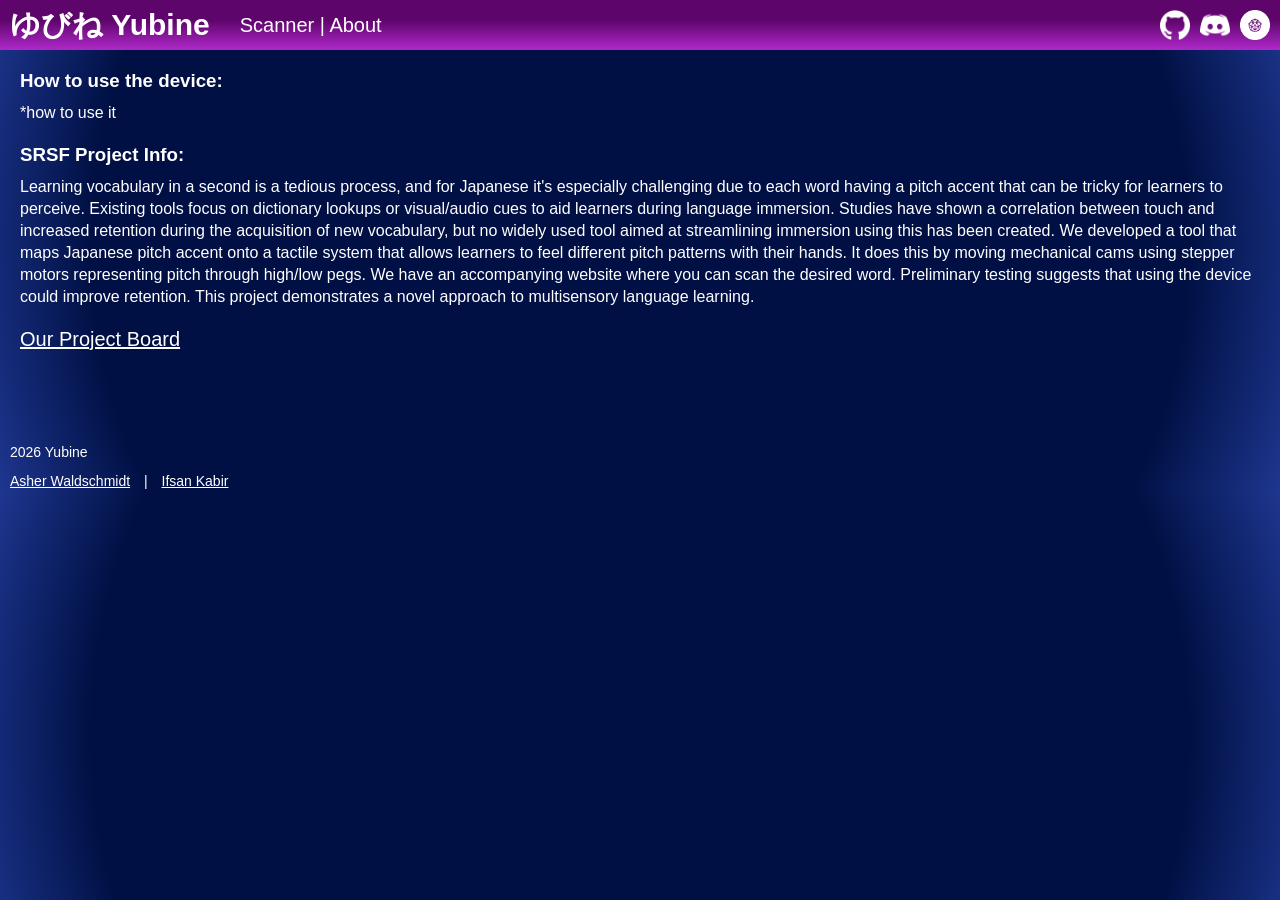
==== about.html @ 2ee499b9 "Changed styles and added about page" ====
<!DOCTYPE html>
<html>
<head>
    <meta charset="UTF-8">
    <meta name="viewport" content="width=device-width, initial-scale=1.0">
    <link rel="stylesheet" type="text/css" href="styles.css">
    <title>Yubine Japanese Tool | by Asher</title>

</head>
<body>
    <nav class="top_header">
        <h1 style="font-size: 30px;">ゆびね  Yubine</h1>
        <div class="nav_Sub_Pages">
            <a style="text-decoration: none" href="scanner.html">Scanner</a> |
            <a style="text-decoration: none" href="about.html">About</a>
        </div>
        <div class="icons">
            <a href="https://github.com/Yay-Inc/Yubine-Japanese-Tool">
                <img src="assets/github-white-icon.png" width=auto height="30">
            </a>
            <a href="https://discord.com">
                <img src="assets/discord-white-icon.png" width=auto height="30">
            </a>
            <a href="https://partner.projectboard.world/ysc/project/yubine-a-haptic-japanese-learning-tool">
                <img src="assets/projectboard-logo.png" width=auto height="30">
            </a>
        </div>
    </nav>

    <div class="about_stuff">
        <h3>
            How to use the device:
        </h3>
        <p>
            *how to use it
        </p>

        <h3>
            SRSF Project Info:
        </h3>
        <p>
            Learning vocabulary in a second is a tedious process, and for Japanese it's especially challenging due to each word having a pitch accent that can be tricky for learners to perceive. Existing tools focus on dictionary lookups or visual/audio cues to aid learners during language immersion. Studies have shown a correlation between touch and increased retention during the acquisition of new vocabulary, but no widely used tool aimed at streamlining immersion using this has been created. We developed a tool that maps Japanese pitch accent onto a tactile system that allows learners to feel different pitch patterns with their hands. It does this by moving mechanical cams using stepper motors representing pitch through high/low pegs. We have an accompanying website where you can scan the desired word. Preliminary testing suggests that using the device could improve retention. This project demonstrates a novel approach to multisensory language learning.
        </p>
        <a style="outline: 3px; font-size: 20px;" href="https://partner.projectboard.world/ysc/project/yubine-a-haptic-japanese-learning-tool">
            Our Project Board
        </a>
    </div>

    <footer>
        <p style="padding: 10px;">2026 Yubine</p>
        <a style="padding: 10px;" href="https://github.com/Yay-Inc">Asher Waldschmidt</a> |
        <a style="padding: 10px;" href="https://github.com/pogpickleman">Ifsan Kabir</a>
    </footer>

</body>
</html>
---- styles.css ----
*{
    margin: 0;
}

body {
    background: #001044;
    background: radial-gradient(circle, rgba(0, 16, 68, 1) 80%, rgba(30, 54, 143, 1) 100%);
    color: white;
    font-family: Verdana, sans-serif;
    font-size: 16px;
    padding-top: 50px;
    
}

button {
    color: rgb(92, 70, 0);
    font-family: Verdana, sans-serif;
    font-size: 16px;

}

a {
    color: white;
}

.top_header{
    height: 50px;
    display: flex;
    align-items: center;
    background: #5e056b;
    background: linear-gradient(180deg, rgba(94, 5, 107, 1) 40%, rgba(175, 40, 201, 1) 100%);
    position: fixed;
    top: 0;
    left: 0;
    right: 0;
    z-index: 100;
    padding: 0 10px 0 10px;
    box-sizing: border-box;

}

.top_header h1 {
    margin: 0;               
    line-height: 1;        
    padding-right: 15px;  
}

.nav_Sub_Pages {
    font-size: 20px;
    padding: 15px;
}

.icons{
    display: flex;
    align-items: center;
    gap: 10px;
    margin-left: auto;
}

.icons img {
    display: block;
}

.buttonContainer {
    display: flex;
    flex-wrap: wrap;
    gap: 10px;
    padding: 20px;
    justify-content: center;
}

.about_stuff {
    padding: 20px;
}

h3 {
    padding-bottom: 10px;
}

p {
    padding-bottom: 20px;
    line-height: 22px;
}

#canvasBuffer {
    touch-action: none; /* Prevents mobile scrolling while drawing */
}

#pitchPatCanvas {
    background-color: transparent;
}

footer {
    padding-top: 60px;
    font-size: 14px;
}
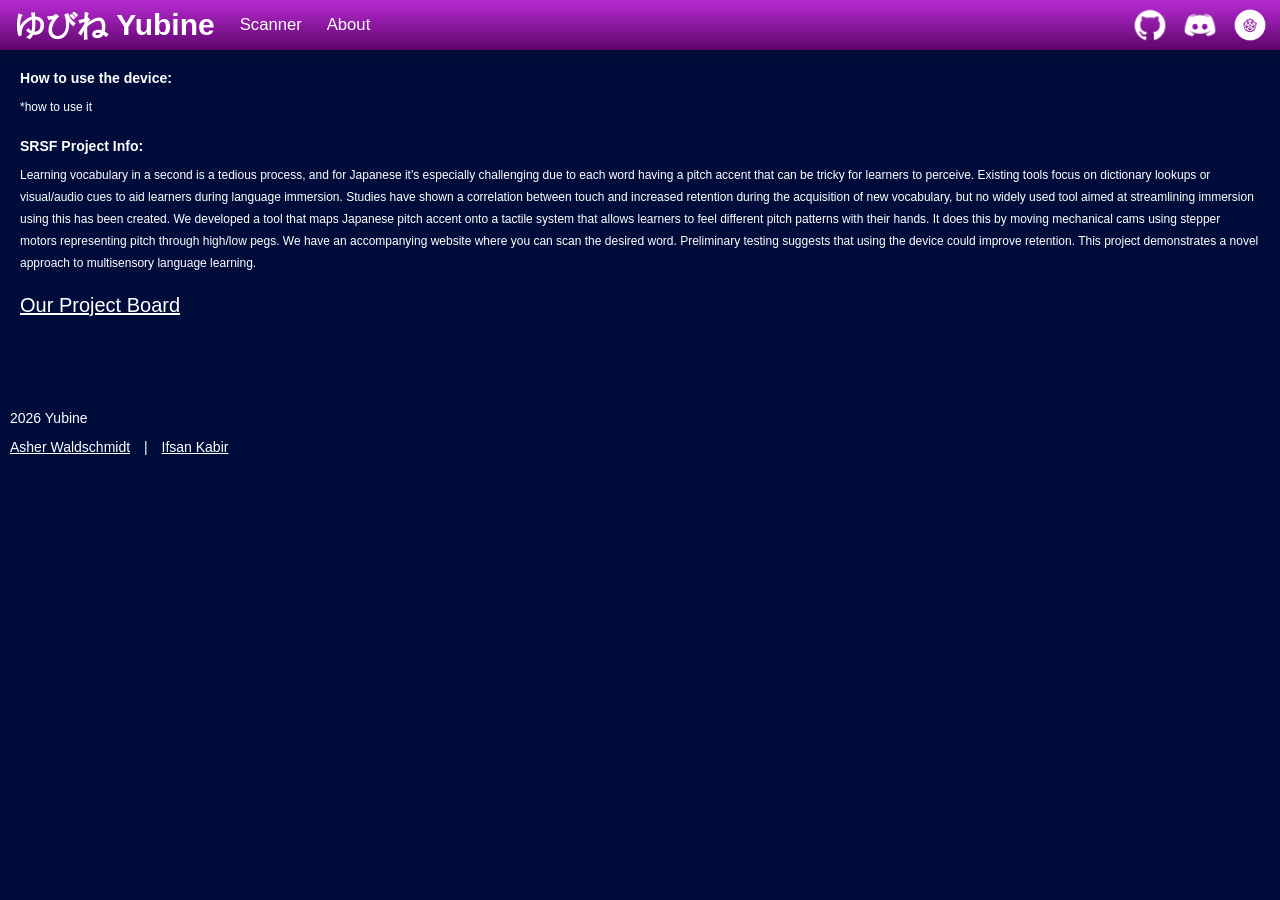
==== commit 90c18a09: "Added fancy buttons and better mobile spacing" ====
--- a/about.html
+++ b/about.html
@@ -11,9 +11,12 @@
     <nav class="top_header">
         <h1 style="font-size: 30px;">ゆびね  Yubine</h1>
         <div class="nav_Sub_Pages">
-            <a style="text-decoration: none" href="scanner.html">Scanner</a> |
+            <a style="text-decoration: none" href="scanner.html">Scanner</a>
+        </div>
+        <div class="nav_Sub_Pages">
             <a style="text-decoration: none" href="about.html">About</a>
         </div>
+        
         <div class="icons">
             <a href="https://github.com/Yay-Inc/Yubine-Japanese-Tool">
                 <img src="assets/github-white-icon.png" width=auto height="30">
--- a/styles.css
+++ b/styles.css
@@ -2,25 +2,69 @@
     margin: 0;
 }
 
+
+
+
 body {
     background: #001044;
-    background: radial-gradient(circle, rgba(0, 16, 68, 1) 80%, rgba(30, 54, 143, 1) 100%);
+    background: rgb(0, 13, 59);
     color: white;
     font-family: Verdana, sans-serif;
-    font-size: 16px;
+    font-size: clamp(12px, 0.8333vw, 20px);
     padding-top: 50px;
     
 }
 
-button {
-    color: rgb(92, 70, 0);
-    font-family: Verdana, sans-serif;
-    font-size: 16px;
 
+body {
+    overflow-x: hidden;
+    width: 100%;
 }
 
-a {
-    color: white;
+.buttonContainer {
+    display: flex;
+    flex-wrap: nowrap;
+    gap: 15px;
+    padding: 20px;
+    justify-content: center;
+    width: 100%;
+    max-width: 1600px; 
+    margin: 0 auto;
+    box-sizing: border-box;
+}
+
+
+
+button {
+
+    width: 90%;
+    max-width: 600px;
+    height: auto;
+    padding: 2% 5%;
+
+    font-family: Verdana, sans-serif;
+    border-color: purple;
+    border-style: solid;
+    background-color: pink;
+    color: purple;
+    font-weight: 600;
+    border-radius: 25px;
+    font-size: clamp(20px, 1.302vw, 40px);
+    box-shadow: 0 4px 8px rgba(0, 0, 0, 0.2);
+    border-width: 5px;
+
+    transition: background-color 0.3s ease;
+    transition: transform 0.3s ease;
+}
+
+button:hover {
+    background-color: rgb(255, 105, 180);
+    cursor: pointer;
+    transform: scale(1.02);
+}
+
+button:active {
+    background-color: rgb(242, 19, 138);
 }
 
 .top_header{
@@ -28,14 +72,16 @@
     display: flex;
     align-items: center;
     background: #5e056b;
-    background: linear-gradient(180deg, rgba(94, 5, 107, 1) 40%, rgba(175, 40, 201, 1) 100%);
+    background: linear-gradient(180deg, rgba(175, 40, 201, 1) 10%, rgba(94, 5, 107, 1) 100%);
     position: fixed;
     top: 0;
     left: 0;
     right: 0;
     z-index: 100;
-    padding: 0 10px 0 10px;
     box-sizing: border-box;
+    justify-content: space-between;
+    box-shadow: 0 4px 8px rgba(0, 0, 0, 0.2);
+
 
 }
 
@@ -43,30 +89,51 @@
     margin: 0;               
     line-height: 1;        
     padding-right: 15px;  
+    padding-left: 15px;
 }
 
 .nav_Sub_Pages {
-    font-size: 20px;
-    padding: 15px;
+    font-size: clamp(16px, 1.302vw, 20px);
+    padding: clamp(4px, 0.7813vw, 15px);
+    transition: transform 0.5s ease, filter 0.5s ease;
+    padding-right: 15px;  
+
+
 }
+
+.nav_Sub_Pages:hover {
+    transform: scale(1.04);
+}
+
 
 .icons{
     display: flex;
     align-items: center;
-    gap: 10px;
+    gap: 20px;
     margin-left: auto;
+    padding-right: 15px;  
+
 }
 
 .icons img {
     display: block;
+    transform: scale(1.02);
+
 }
 
-.buttonContainer {
-    display: flex;
-    flex-wrap: wrap;
-    gap: 10px;
-    padding: 20px;
-    justify-content: center;
+.icons img:hover {
+    transform: scale(1.1);
+    transition: transform 0.3s ease, filter 0.3s ease;
+}
+
+
+
+@media (max-width: 600px) {
+    .icons {
+        display: none;
+    }
+
+
 }
 
 .about_stuff {
@@ -82,6 +149,10 @@
     line-height: 22px;
 }
 
+a {
+    color: white;
+}
+
 #canvasBuffer {
     touch-action: none; /* Prevents mobile scrolling while drawing */
 }
@@ -93,4 +164,8 @@
 footer {
     padding-top: 60px;
     font-size: 14px;
-}+}
+
+
+
+
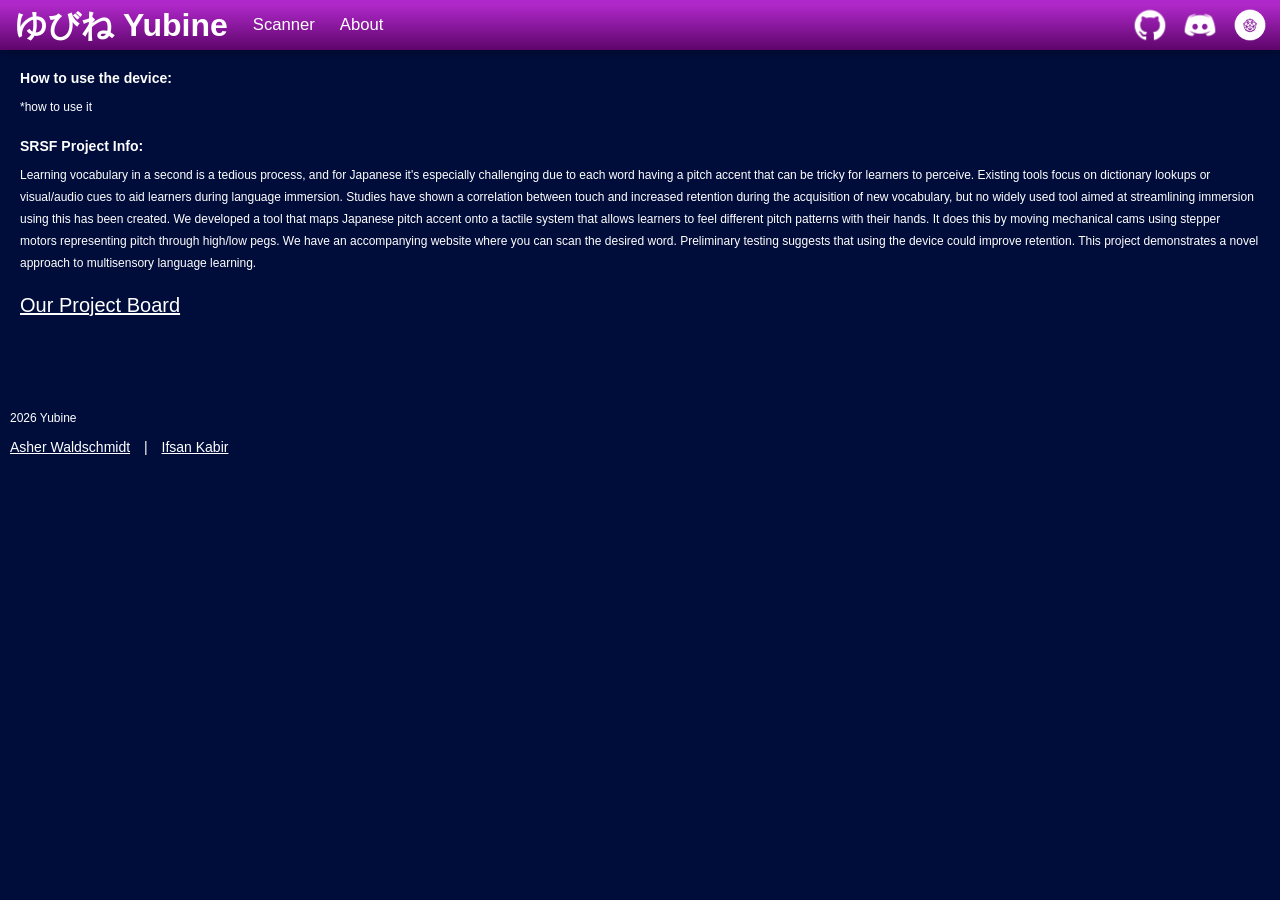
==== commit 1d089a56: "still need to add input functionality in readText" ====
--- a/about.html
+++ b/about.html
@@ -9,7 +9,7 @@
 </head>
 <body>
     <nav class="top_header">
-        <h1 style="font-size: 30px;">ゆびね  Yubine</h1>
+        <h1 style="font-size: clamp(25px, 5vw, 32px);">ゆびね  Yubine</h1>
         <div class="nav_Sub_Pages">
             <a style="text-decoration: none" href="scanner.html">Scanner</a>
         </div>
--- a/styles.css
+++ b/styles.css
@@ -1,9 +1,6 @@
 *{
     margin: 0;
 }
-
-
-
 
 body {
     background: #001044;
@@ -14,7 +11,6 @@
     padding-top: 50px;
     
 }
-
 
 body {
     overflow-x: hidden;
@@ -32,8 +28,6 @@
     margin: 0 auto;
     box-sizing: border-box;
 }
-
-
 
 button {
 
@@ -67,8 +61,12 @@
     background-color: rgb(242, 19, 138);
 }
 
+.circleBut {
+
+}
+
 .top_header{
-    height: 50px;
+    min-height: 50px;
     display: flex;
     align-items: center;
     background: #5e056b;
@@ -128,12 +126,10 @@
 
 
 
-@media (max-width: 600px) {
+@media (max-width: 500px) {
     .icons {
         display: none;
     }
-
-
 }
 
 .about_stuff {
@@ -147,18 +143,26 @@
 p {
     padding-bottom: 20px;
     line-height: 22px;
+    font-size: clamp(12px, 0.8333vw, 20px);
 }
 
 a {
     color: white;
 }
 
+#displayText {
+    padding-left: 20px;
+}
+
 #canvasBuffer {
     touch-action: none; /* Prevents mobile scrolling while drawing */
+    width: 100%;
+    max-width: 640px;
 }
 
 #pitchPatCanvas {
     background-color: transparent;
+    max-width: 640px;
 }
 
 footer {
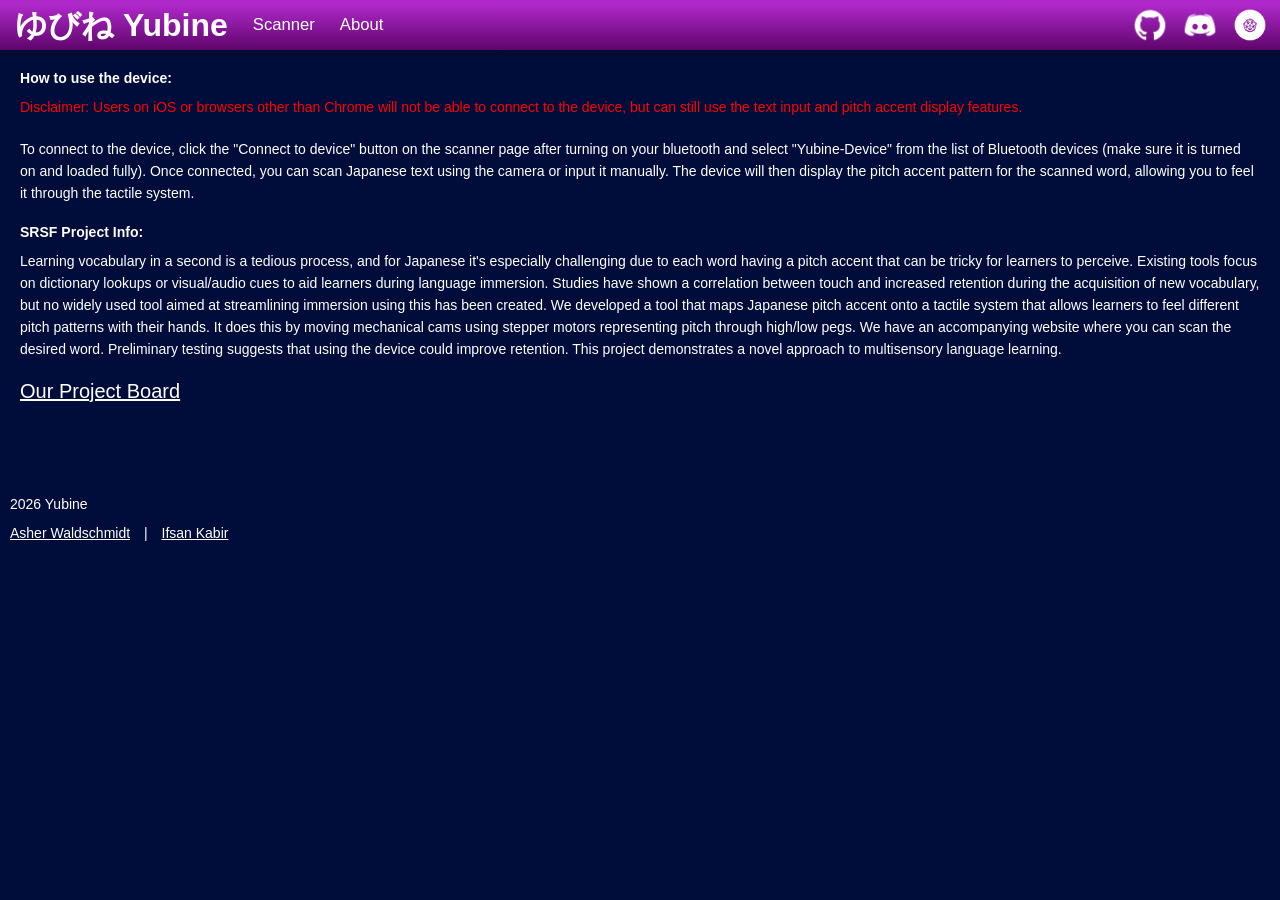
==== commit 05d4d74a: "fixed canvas and added to about page + favicon!" ====
--- a/about.html
+++ b/about.html
@@ -4,7 +4,8 @@
     <meta charset="UTF-8">
     <meta name="viewport" content="width=device-width, initial-scale=1.0">
     <link rel="stylesheet" type="text/css" href="styles.css">
-    <title>Yubine Japanese Tool | by Asher</title>
+    <title>Yubine | About</title>
+    <link rel="icon" type="image/x-icon" href="assets/faviconYubine.ico">
 
 </head>
 <body>
@@ -34,8 +35,12 @@
         <h3>
             How to use the device:
         </h3>
+        <p style="color: red;">
+            Disclaimer: Users on iOS or browsers other than Chrome will not be able to connect to the device, but can still use the text input and pitch accent display features.
+        </p>
         <p>
-            *how to use it
+            To connect to the device, click the "Connect to device" button on the scanner page after turning on your bluetooth and select "Yubine-Device" from the list of Bluetooth devices (make sure it is turned on and loaded fully). 
+            Once connected, you can scan Japanese text using the camera or input it manually. The device will then display the pitch accent pattern for the scanned word, allowing you to feel it through the tactile system.
         </p>
 
         <h3>
--- a/styles.css
+++ b/styles.css
@@ -59,10 +59,6 @@
 
 button:active {
     background-color: rgb(242, 19, 138);
-}
-
-.circleBut {
-
 }
 
 .top_header{
@@ -143,7 +139,7 @@
 p {
     padding-bottom: 20px;
     line-height: 22px;
-    font-size: clamp(12px, 0.8333vw, 20px);
+    font-size: 14px
 }
 
 a {
@@ -152,10 +148,10 @@
 
 #displayText {
     padding-left: 20px;
+    font-size: 18px;
 }
 
 #canvasBuffer {
-    touch-action: none; /* Prevents mobile scrolling while drawing */
     width: 100%;
     max-width: 640px;
 }
@@ -168,8 +164,4 @@
 footer {
     padding-top: 60px;
     font-size: 14px;
-}
-
-
-
-
+}
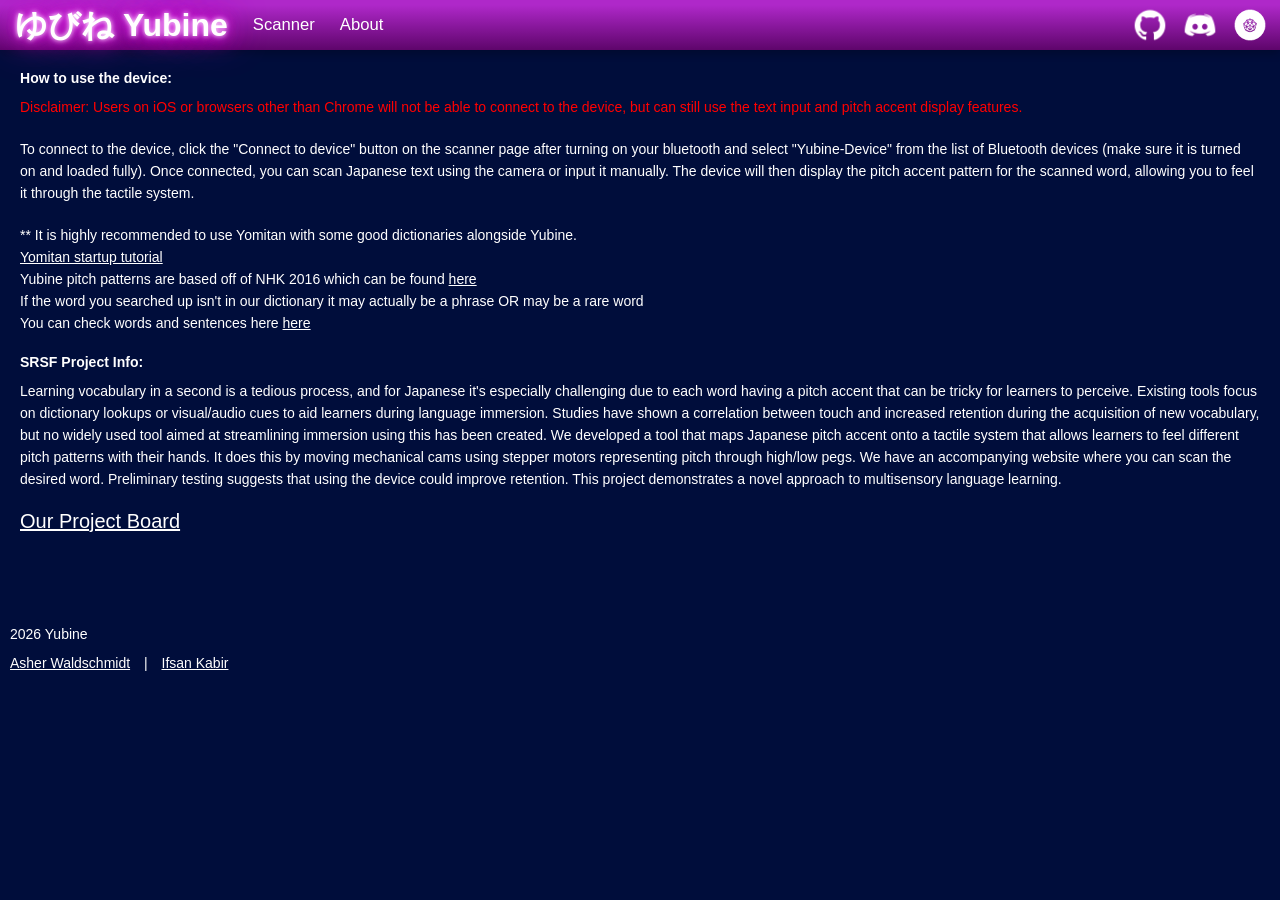
==== commit 0e822339: "Japanese font, better input box, glow around title" ====
--- a/about.html
+++ b/about.html
@@ -10,7 +10,7 @@
 </head>
 <body>
     <nav class="top_header">
-        <h1 style="font-size: clamp(25px, 5vw, 32px);">ゆびね  Yubine</h1>
+        <h1 class="yubine">ゆびね  Yubine</h1>
         <div class="nav_Sub_Pages">
             <a style="text-decoration: none" href="scanner.html">Scanner</a>
         </div>
@@ -43,6 +43,14 @@
             Once connected, you can scan Japanese text using the camera or input it manually. The device will then display the pitch accent pattern for the scanned word, allowing you to feel it through the tactile system.
         </p>
 
+        <p>
+            ** It is highly recommended to use Yomitan with some good dictionaries alongside Yubine. <br>
+            <a href="https://learnjapanese.moe/yomichan/">Yomitan startup tutorial</a> <br>
+            Yubine pitch patterns are based off of NHK 2016 which can be found <a href="https://drive.google.com/drive/folders/1L5htwR1LrqXWoerTGpxfDB8T3GEHedPB">here</a> <br>
+            If the word you searched up isn't in our dictionary it may actually be a phrase OR may be a rare word<br>
+            You can check words and sentences here <a href="https://www.gavo.t.u-tokyo.ac.jp/ojad/eng/phrasing/index">here</a>
+        </p>
+
         <h3>
             SRSF Project Info:
         </h3>
--- a/styles.css
+++ b/styles.css
@@ -3,19 +3,23 @@
 }
 
 body {
-    background: #001044;
     background: rgb(0, 13, 59);
     color: white;
     font-family: Verdana, sans-serif;
     font-size: clamp(12px, 0.8333vw, 20px);
     padding-top: 50px;
-    
-}
-
-body {
     overflow-x: hidden;
     width: 100%;
 }
+
+
+.noto-sans-jp {
+  font-family: "Noto Sans JP", sans-serif;
+  font-optical-sizing: auto;
+  font-weight: 500;
+  font-style: normal;
+}
+
 
 .buttonContainer {
     display: flex;
@@ -29,7 +33,7 @@
     box-sizing: border-box;
 }
 
-button {
+button, .input_box {
 
     width: 90%;
     max-width: 600px;
@@ -49,9 +53,13 @@
 
     transition: background-color 0.3s ease;
     transition: transform 0.3s ease;
+
+    line-height: 1.2;     
+    box-sizing: border-box; 
+    vertical-align: middle; 
 }
 
-button:hover {
+button:hover{
     background-color: rgb(255, 105, 180);
     cursor: pointer;
     transform: scale(1.02);
@@ -59,6 +67,10 @@
 
 button:active {
     background-color: rgb(242, 19, 138);
+}
+
+.input_box {
+    font-family: "Noto Sans JP";
 }
 
 .top_header{
@@ -147,8 +159,13 @@
 }
 
 #displayText {
+    margin-top: 20px;
     padding-left: 20px;
-    font-size: 18px;
+    font-size: 36px;
+    font-family: "Noto Sans JP";
+    line-height: 50px;
+
+
 }
 
 #canvasBuffer {
@@ -164,4 +181,14 @@
 footer {
     padding-top: 60px;
     font-size: 14px;
+}
+
+.yubine {
+    font-size: clamp(25px, 5vw, 32px);
+    text-shadow: 
+    0 0 5px #fff,  
+    0 0 10px #f12bff, 
+    0 0 20px #d417d4, 
+    0 0 30px #c017b7,
+    0 0 40px #af10cb; 
 }
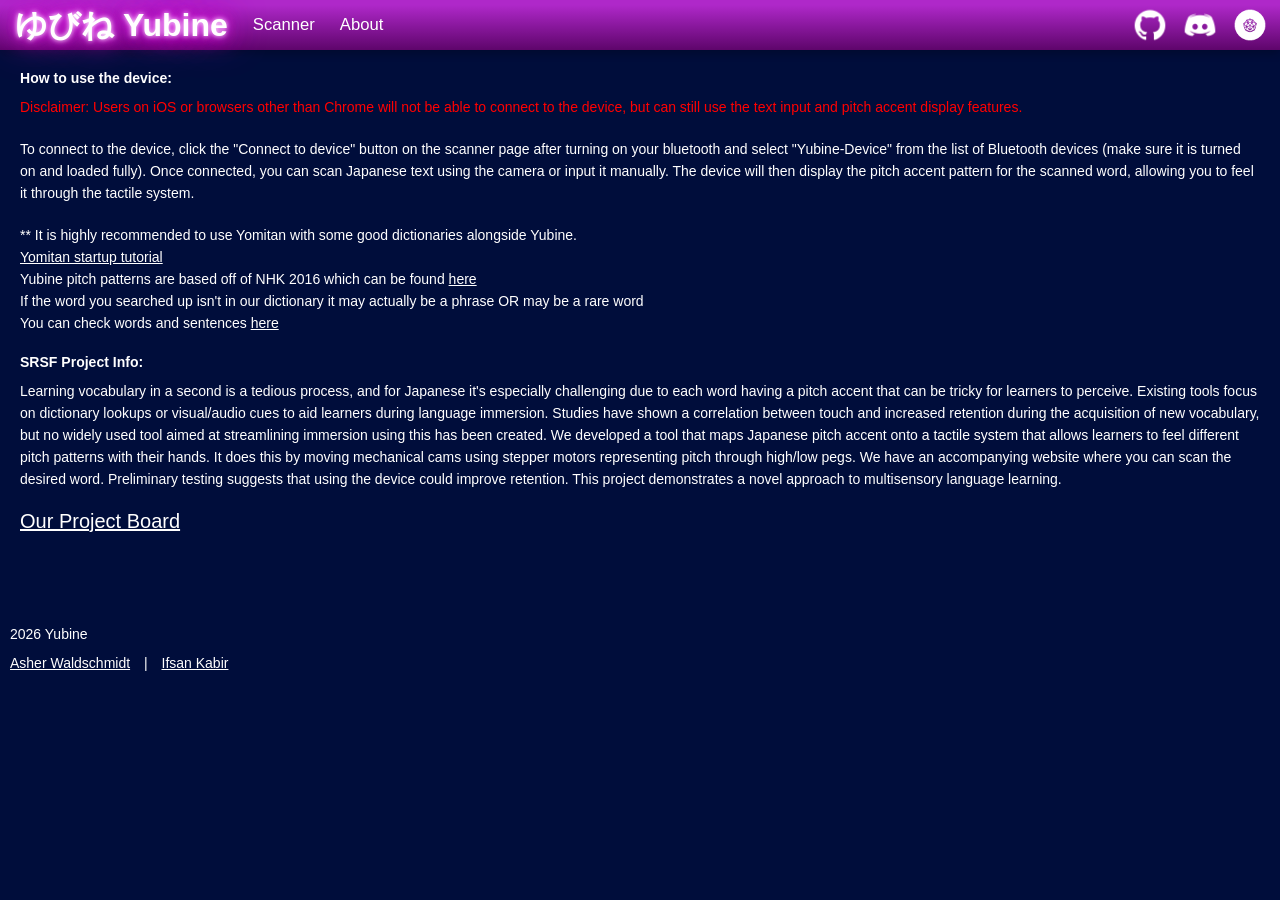
==== commit d4a1bd28: "Added loading, dropdown menu, and fixed stuff" ====
--- a/about.html
+++ b/about.html
@@ -48,7 +48,7 @@
             <a href="https://learnjapanese.moe/yomichan/">Yomitan startup tutorial</a> <br>
             Yubine pitch patterns are based off of NHK 2016 which can be found <a href="https://drive.google.com/drive/folders/1L5htwR1LrqXWoerTGpxfDB8T3GEHedPB">here</a> <br>
             If the word you searched up isn't in our dictionary it may actually be a phrase OR may be a rare word<br>
-            You can check words and sentences here <a href="https://www.gavo.t.u-tokyo.ac.jp/ojad/eng/phrasing/index">here</a>
+            You can check words and sentences <a href="https://www.gavo.t.u-tokyo.ac.jp/ojad/eng/phrasing/index">here</a>
         </p>
 
         <h3>
--- a/styles.css
+++ b/styles.css
@@ -14,10 +14,10 @@
 
 
 .noto-sans-jp {
-  font-family: "Noto Sans JP", sans-serif;
-  font-optical-sizing: auto;
-  font-weight: 500;
-  font-style: normal;
+    font-family: "Noto Sans JP", sans-serif;
+    font-optical-sizing: auto;
+    font-weight: 500;
+    font-style: normal;
 }
 
 
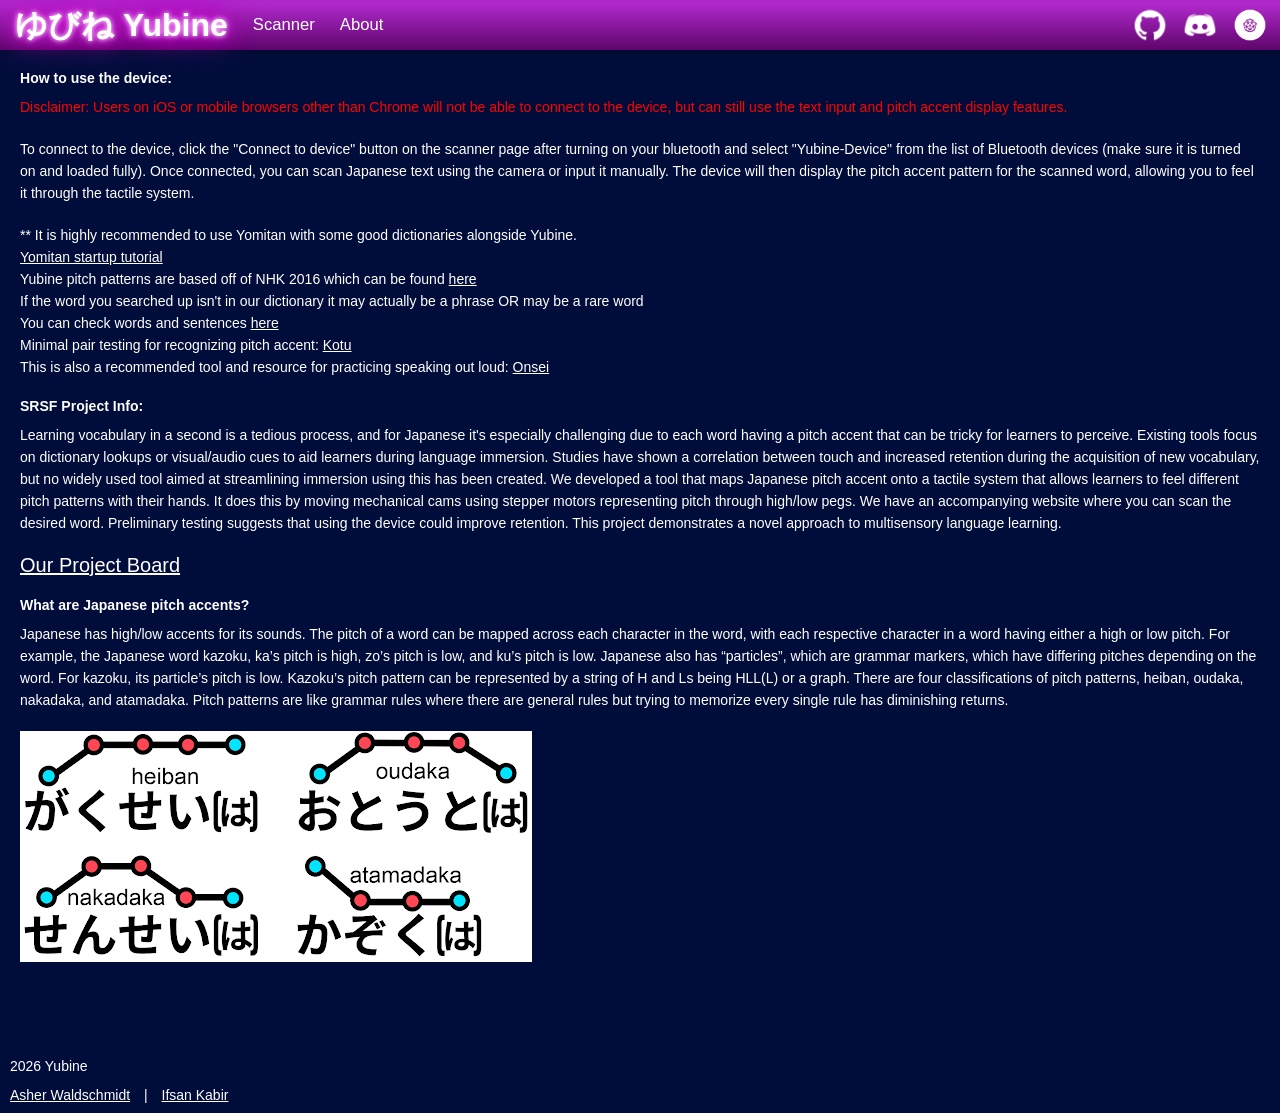
==== commit b67ed687: "wwwww" ====
--- a/about.html
+++ b/about.html
@@ -12,7 +12,7 @@
     <nav class="top_header">
         <h1 class="yubine">ゆびね  Yubine</h1>
         <div class="nav_Sub_Pages">
-            <a style="text-decoration: none" href="scanner.html">Scanner</a>
+            <a style="text-decoration: none" href="index.html">Scanner</a>
         </div>
         <div class="nav_Sub_Pages">
             <a style="text-decoration: none" href="about.html">About</a>
@@ -36,7 +36,7 @@
             How to use the device:
         </h3>
         <p style="color: red;">
-            Disclaimer: Users on iOS or browsers other than Chrome will not be able to connect to the device, but can still use the text input and pitch accent display features.
+            Disclaimer: Users on iOS or mobile browsers other than Chrome will not be able to connect to the device, but can still use the text input and pitch accent display features.
         </p>
         <p>
             To connect to the device, click the "Connect to device" button on the scanner page after turning on your bluetooth and select "Yubine-Device" from the list of Bluetooth devices (make sure it is turned on and loaded fully). 
@@ -48,7 +48,9 @@
             <a href="https://learnjapanese.moe/yomichan/">Yomitan startup tutorial</a> <br>
             Yubine pitch patterns are based off of NHK 2016 which can be found <a href="https://drive.google.com/drive/folders/1L5htwR1LrqXWoerTGpxfDB8T3GEHedPB">here</a> <br>
             If the word you searched up isn't in our dictionary it may actually be a phrase OR may be a rare word<br>
-            You can check words and sentences <a href="https://www.gavo.t.u-tokyo.ac.jp/ojad/eng/phrasing/index">here</a>
+            You can check words and sentences <a href="https://www.gavo.t.u-tokyo.ac.jp/ojad/eng/phrasing/index">here</a><br>
+            Minimal pair testing for recognizing pitch accent: <a href="https://kotu.io/">Kotu</a><br>
+            This is also a recommended tool and resource for practicing speaking out loud: <a href="https://didiermarin.com/projects/onsei/">Onsei</a>
         </p>
 
         <h3>
@@ -60,6 +62,13 @@
         <a style="outline: 3px; font-size: 20px;" href="https://partner.projectboard.world/ysc/project/yubine-a-haptic-japanese-learning-tool">
             Our Project Board
         </a>
+        <h3 style="padding-top: 20px;">
+            What are Japanese pitch accents?
+        </h3>
+        <p>
+            Japanese has high/low accents for its sounds. The pitch of a word can be mapped across each character in the word, with each respective character in a word having either a high or low pitch. For example, the Japanese word kazoku, ka’s pitch is high, zo’s pitch is low, and ku’s pitch is low. Japanese also has “particles”, which are grammar markers, which have differing pitches depending on the word. For kazoku, its particle’s pitch is low. Kazoku’s pitch pattern can be represented by a string of H and Ls being HLL(L) or a graph. There are four classifications of pitch patterns, heiban, oudaka, nakadaka, and atamadaka. Pitch patterns are like grammar rules where there are general rules but trying to memorize every single rule has diminishing returns. 
+        </p>
+        <img src="assets/Bvvs3Px.png">
     </div>
 
     <footer>
--- a/styles.css
+++ b/styles.css
@@ -191,4 +191,34 @@
     0 0 20px #d417d4, 
     0 0 30px #c017b7,
     0 0 40px #af10cb; 
-}+}
+
+select,
+::picker(select) {
+  appearance: base-select;
+}
+
+::picker(select) {
+background-color: pink;
+border: 5px solid purple;
+border-radius: 25px;
+}
+
+select :checked {
+  background-color: rgb(172, 10, 172);
+  color: white;
+  outline: none;
+}
+
+::picker(select)::-webkit-scrollbar {
+  display: none;
+}
+
+select:focus, 
+select:focus-visible {
+  outline: none; /* Removes the default ring */
+  box-shadow: none;
+}
+
+
+
